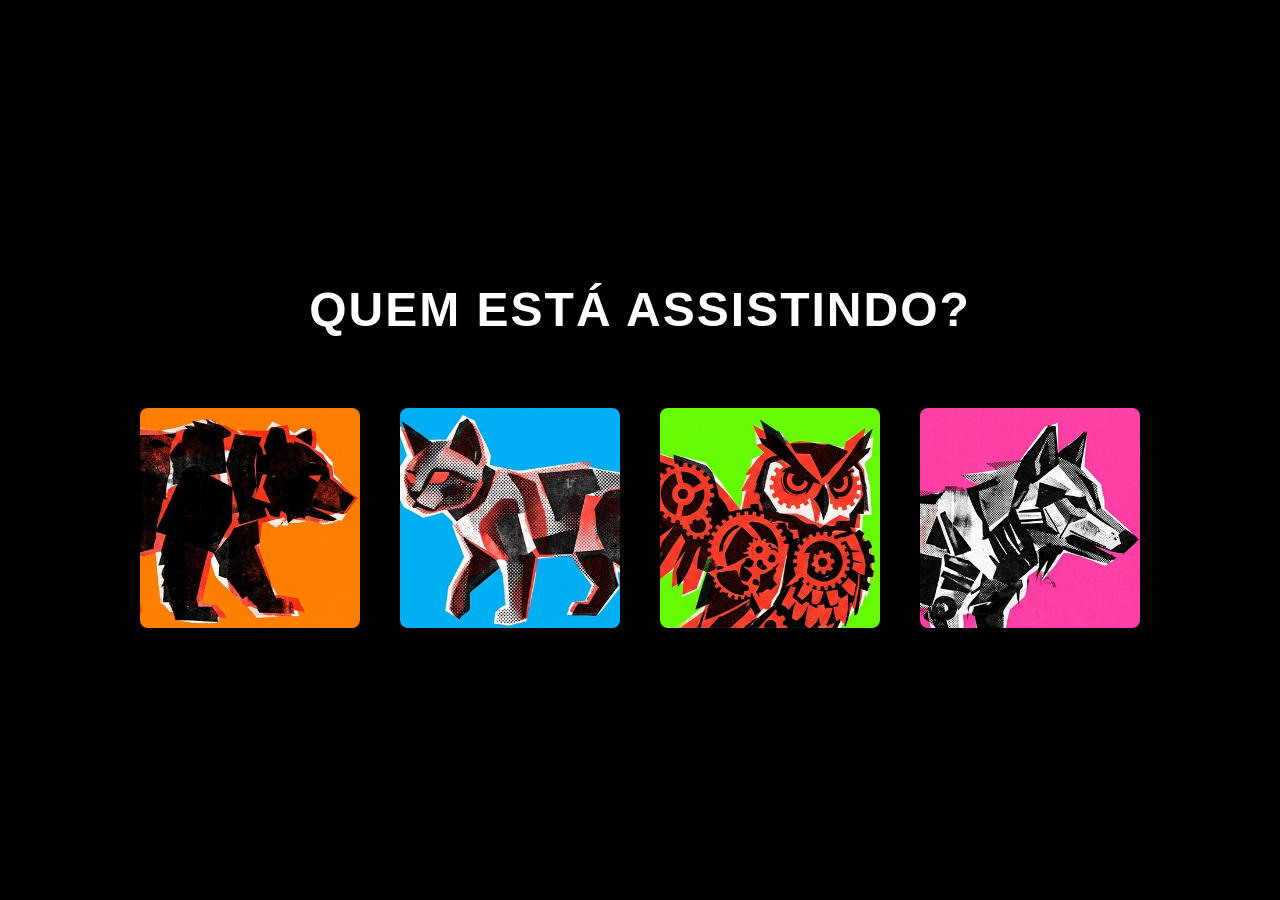
==== index.html @ fb4899e4 "Add files via upload" ====
<!DOCTYPE html>
<html lang="pt-br">
<head>
    <meta charset="UTF-8">
    <meta name="viewport" content="width=device-width, initial-scale=1.0">
    <meta name="description" content="Selecione o perfil para começar a assistir na Netflix">
    <title>Beastflix</title>
    <link rel="stylesheet" href="/styles/stylesheet.css">
    <link rel="catalogo" href="/styles/catalogo.css">
</head>
<body>
    <main class="conteudo-principal">
        <header>
            <h1>Quem está assistindo?</h1>
        </header>
        <section class="profiles">
            <article class="profile">
                <a href="catalogo.html" class="catalogo">
                    <figure>
                        <img src="/assets/Bear.png" alt="Bear">
                        <figcaption>Bear</figcaption>
                    </figure>
                </a>
            </article>
            <article class="profile">
                <a href="catalogo.html" class="catalogo">
                    <figure>
                        <img src="/assets/Cat.png" alt="Cat">
                        <figcaption>Cat</figcaption>
                    </figure>
                </a>
            </article>
            <article class="profile">
                <a href="catalogo.html" class="catalogo">
                    <figure>
                        <img src="/assets/Owl.png" alt="Owl">
                        <figcaption>Owl</figcaption>
                    </figure>
                </a>
            </article>
            <article class="profile">
                <a href="catalogo.html" class="catalogo">
                    <figure>
                        <img src="/assets/Wolf.png" alt="Wolf">
                        <figcaption>Wolf</figcaption>
                    </figure>
                </a>
            </article>
        </section>
    </main>

    <!-- Script para efeito de sombra dinâmica -->
    <script>
        document.addEventListener('DOMContentLoaded', function() {
            const profiles = document.querySelectorAll('.profile');
            profiles.forEach(profile => {
                const img = profile.querySelector('img');
                const figure = profile.querySelector('figure');
                let dominantColor = null;

                const calculateColor = function() {
                    if (dominantColor) return dominantColor;
                    const canvas = document.createElement('canvas');
                    const ctx = canvas.getContext('2d');
                    canvas.width = img.naturalWidth;
                    canvas.height = img.naturalHeight;
                    ctx.drawImage(img, 0, 0);
                    const imageData = ctx.getImageData(0, 0, canvas.width, canvas.height);
                    const data = imageData.data;

                    const quantize = (r, g, b) => {
                        const qr = Math.round(r / 16) * 16;
                        const qg = Math.round(g / 16) * 16;
                        const qb = Math.round(b / 16) * 16;
                        return `rgb(${qr},${qg},${qb})`;
                    };

                    const borderCount = {};
                    const pushColor = (r, g, b, a) => {
                        if (a <= 128) return;
                        const color = quantize(r, g, b);
                        borderCount[color] = (borderCount[color] || 0) + 1;
                    };

                    const w = canvas.width;
                    const h = canvas.height;

                    for (let x = 0; x < w; x++) {
                        const topIndex = (0 * w + x) * 4;
                        const bottomIndex = ((h - 1) * w + x) * 4;
                        pushColor(data[topIndex], data[topIndex+1], data[topIndex+2], data[topIndex+3]);
                        pushColor(data[bottomIndex], data[bottomIndex+1], data[bottomIndex+2], data[bottomIndex+3]);
                    }
                    for (let y = 1; y < h - 1; y++) {
                        const leftIndex = (y * w + 0) * 4;
                        const rightIndex = (y * w + (w - 1)) * 4;
                        pushColor(data[leftIndex], data[leftIndex+1], data[leftIndex+2], data[leftIndex+3]);
                        pushColor(data[rightIndex], data[rightIndex+1], data[rightIndex+2], data[rightIndex+3]);
                    }

                    let borderDominant = null;
                    let borderMaxCount = 0;
                    for (const color in borderCount) {
                        if (borderCount[color] > borderMaxCount) {
                            borderMaxCount = borderCount[color];
                            borderDominant = color;
                        }
                    }

                    if (borderDominant) {
                        dominantColor = borderDominant;
                    } else {
                        const colorCount = {};
                        for (let i = 0; i < data.length; i += 4) {
                            const r = data[i];
                            const g = data[i + 1];
                            const b = data[i + 2];
                            const a = data[i + 3];
                            if (a <= 128) continue;
                            const color = quantize(r, g, b);
                            colorCount[color] = (colorCount[color] || 0) + 1;
                        }
                        let maxCount = 0;
                        for (const color in colorCount) {
                            if (colorCount[color] > maxCount) {
                                maxCount = colorCount[color];
                                dominantColor = color;
                            }
                        }
                    }

                    if (!dominantColor) {
                        dominantColor = 'rgba(0,0,0,0.5)';
                    }

                    return dominantColor;
                };

                profile.addEventListener('mouseenter', function() {
                    const color = calculateColor();
                    figure.style.boxShadow = `0 8px 16px ${color}`;
                });

                profile.addEventListener('mouseleave', function() {
                    figure.style.boxShadow = '0 8px 16px rgba(0, 0, 0, 0.5)';
                });
            });
        });
    </script>

    <!-- Armazenar perfil ativo no localStorage -->
    <script>
        document.addEventListener('DOMContentLoaded', function() {
            const profileLinks = document.querySelectorAll('.catalogo');
            profileLinks.forEach(link => {
                link.addEventListener('click', function(event) {
                    // Obtém a figura e os dados
                    const figure = this.querySelector('figure');
                    const img = figure.querySelector('img');
                    const figcaption = figure.querySelector('figcaption');

                    const profileName = figcaption.textContent.trim();
                    const profileImage = img.src; // caminho absoluto ou relativo, conforme carregado

                    // Salva no localStorage
                    localStorage.setItem('activeProfileName', profileName);
                    localStorage.setItem('activeProfileImage', profileImage);

                    // A navegação ocorre normalmente porque o link tem href="catalogo.html"
                });
            });
        });
    </script>

    <script type="module" src="js/index.js"></script>
</body>
</html>
---- styles/stylesheet.css ----
/* =============================================
   ESTILOS INSPIRADOS NA NETFLIX
   ============================================= */

* {
    margin: 0;
    padding: 0;
    box-sizing: border-box;
    outline: none;
    caret-color: transparent;
}

*:focus {
    outline: none;
    caret-color: transparent;
}

/* Paleta de Cores Netflix */
:root {
    --netflix-black: #000000;
    --netflix-dark: #141414;
    --netflix-red: #e50914;
    --netflix-gray: #808080;
    --netflix-light-gray: #221f1f;
}

/* =============================================
   ESTILOS GLOBAIS
   ============================================= */

body {
    background: var(--netflix-black);
    color: #ffffff;
    font-family: 'Segoe UI', Tahoma, Geneva, Verdana, sans-serif;
    font-size: 1rem;
    line-height: 1.6;
    overflow-x: hidden;
}

main {
    min-height: 100vh;
    display: flex;
    flex-direction: column;
    justify-content: center;
    align-items: center;
    padding: 2.5rem 1.25rem;
}

/* =============================================
   HEADER E TÍTULO
   ============================================= */

header {
    width: 100%;
    text-align: center;
    margin-bottom: 60px;
}

h1 {
    font-size: 3rem;
    font-weight: 700;
    letter-spacing: 2px;
    text-transform: uppercase;
    color: #ffffff;
    text-shadow: 4px 4px 16px rgba(0, 0, 0, 0.7);
    transition: transform 0.3s ease, text-shadow 0.3s ease;
    user-select: none;
    cursor: default;
}

h1:hover {
    transform: scale(1.03);
    text-shadow: 0 0 2px rgba(255, 255, 255, 0.9), 0 0 6px var(--netflix-red);
    animation: profilePulse 1.5s ease-in-out infinite;
}

h1:focus {
    outline: none;
}

/* =============================================
   SEÇÃO DE PERFIS
   ============================================= */

.profiles {
    display: grid;
    grid-template-columns: repeat(auto-fit, minmax(200px, 1fr));
    gap: 40px;
    width: 100%;
    max-width: 1000px;
    animation: fadeInUp 1s ease-out;
}

/* =============================================
   CARDS DE PERFIL
   ============================================= */

.profile {
    cursor: pointer;
    transition: transform 0.3s ease, filter 0.3s ease;
    list-style: none;
}

.profile:hover {
    filter: brightness(1.2);
}

.profile:hover figure {
    animation: profilePulse 1.5s ease-in-out infinite;
}

.profile:active {
    transform: scale(0.95);
    animation: none;
}

@keyframes profilePulse {
    0%, 100% {
        transform: scale(1);
    }
    50% {
        transform: scale(1.05);
    }
}

/* =============================================
   FIGURA E IMAGEM
   ============================================= */

figure {
    position: relative;
    overflow: hidden;
    border-radius: 8px;
    background: var(--netflix-light-gray);
    aspect-ratio: 1;
    display: flex;
    align-items: center;
    justify-content: center;
    box-shadow: 0 8px 16px rgba(0, 0, 0, 0.5);
    transition: box-shadow 0.3s ease;
}

img {
    width: 100%;
    height: 100%;
    object-fit: cover;
    display: block;
}

/* =============================================
   LEGENDA DO PERFIL
   ============================================= */

figcaption {
    position: absolute;
    bottom: 0;
    width: 100%;
    background: linear-gradient(to top, rgba(0, 0, 0, 0.8), transparent);
    padding: 20px 15px 15px;
    text-align: center;
    font-size: 1.1rem;
    font-weight: 600;
    color: #ffffff;
    transform: translateY(20px);
    opacity: 0;
    transition: all 0.3s ease;
}

.profile:hover figcaption {
    transform: translateY(0);
    opacity: 1;
}

/* =============================================
   ANIMAÇÕES
   ============================================= */

@keyframes fadeInDown {
    from {
        opacity: 0;
        transform: translateY(-30px);
    }
    to {
        opacity: 1;
        transform: translateY(0);
    }
}

@keyframes fadeInUp {
    from {
        opacity: 0;
        transform: translateY(30px);
    }
    to {
        opacity: 1;
        transform: translateY(0);
    }
}

@keyframes glowPulse {
    0%, 100% {
        text-shadow: 0 0 10px rgba(229, 9, 20, 0.5), 2px 2px 8px rgba(0, 0, 0, 0.7);
    }
    50% {
        text-shadow: 0 0 20px rgba(229, 9, 20, 0.9), 
                     0 0 30px rgba(229, 9, 20, 0.6), 
                     2px 2px 8px rgba(0, 0, 0, 0.7);
    }
}

/* =============================================
   RESPONSIVE - TABLET
   ============================================= */

@media (max-width: 768px) {
    h1 {
        font-size: 2.5rem;
        letter-spacing: 1px;
    }

    .profiles {
        grid-template-columns: repeat(auto-fit, minmax(150px, 1fr));
        gap: 30px;
        max-width: 600px;
    }

    header {
        margin-bottom: 40px;
    }
}

/* =============================================
   RESPONSIVE - MOBILE
   ============================================= */

@media (max-width: 480px) {
    h1 {
        font-size: 1.8rem;
        letter-spacing: 0.5px;
    }

    .profiles {
        grid-template-columns: repeat(2, 1fr);
        gap: 20px;
        max-width: 100%;
    }

    main {
        padding: 30px 15px;
    }

    header {
        margin-bottom: 30px;
    }

    figcaption {
        font-size: 0.9rem;
        padding: 15px 10px 10px;
    }
}
---- styles/catalogo.css ----
:root {
    --netflix-red: #E50914;
    --dark-bg: #141414;
    --text-color: #ffffff;
}

* {
    margin: 0;
    padding: 0;
    box-sizing: border-box;
}

body {
    font-family: 'Roboto', 'Helvetica Neue', Helvetica, Arial, sans-serif;
    background-color: var(--dark-bg);
    color: var(--text-color);
    overflow-x: hidden;
}

a {
    text-decoration: none;
    color: #e5e5e5;
    transition: color 0.3s;
}

a:hover {
    color: #b3b3b3;
}

/* Navbar */
.navbar {
    position: fixed;
    top: 0;
    width: 100%;
    display: flex;
    justify-content: space-between;
    align-items: center;
    padding: 0 4%;
    height: 70px;
    z-index: 1000;
    background-color: var(--dark-bg);
}

.navbar-left,
.navbar-right {
    display: flex;
    align-items: center;
    gap: 20px;
}

.logo {
    width: 92px;
    margin-right: 25px;
    cursor: pointer;
}

.nav-links {
    list-style: none;
    display: flex;
    gap: 20px;
    font-size: 13px;
}

.nav-links .active {
    font-weight: bold;
    color: white;
}

.icon {
    font-size: 20px;
    cursor: pointer;
}

.kids-link {
    font-size: 14px;
}

.nav-notification {
    position: relative;
    cursor: pointer;
}

.notification-badge {
    position: absolute;
    top: -5px;
    right: -8px;
    background-color: var(--netflix-red);
    color: white;
    font-size: 10px;
    font-weight: bold;
    border-radius: 50%;
    width: 16px;
    height: 16px;
    display: flex;
    justify-content: center;
    align-items: center;
}

.profile-menu {
    display: flex;
    align-items: center;
    gap: 5px;
    cursor: pointer;
}

.profile-icon {
    width: 32px;
    border-radius: 4px;
}

/* Sliders */
.sliders-container {
    padding: 0 4%;
    padding-top: 100px;
    /* Space for navbar */
    position: relative;
    z-index: 3;
    padding-bottom: 100px;
}

.slider-section {
    margin-bottom: 3.5vw;
}

.slider-header {
    display: flex;
    justify-content: space-between;
    align-items: flex-end;
    margin-bottom: 12px;
}

.slider-title {
    font-size: 1.25vw;
    font-weight: bold;
    color: #e5e5e5;
    line-height: 1.25vw;
}

.slider-indicators {
    display: flex;
    gap: 2px;
    margin-bottom: 4px;
}

.slider-indicators div {
    width: 12px;
    height: 2px;
    background-color: #4d4d4d;
}

.slider-indicators div.active {
    background-color: #aaa;
}

.movie-row {
    display: flex;
    gap: 8px;
    /* Small gap between movie cards */
    overflow-x: visible;
    /* Let the expanded cards paint outside this box vertically */
    padding: 10px 4% 50px 4%;
    /* Added bottom padding to hold the expanding modal */
    margin: 0 -4%;
    /* Pull edges back out so we don't double up padding from container */
    scroll-behavior: smooth;
    -ms-overflow-style: none;
    scrollbar-width: none;
}

.movie-row::-webkit-scrollbar {
    display: none;
}

.movie-card {
    min-width: 250px;
    width: 250px;
    height: 140px;
    background-color: #222;
    border-radius: 4px;
    cursor: pointer;
    transition: transform 0.3s cubic-bezier(0.25, 0.46, 0.45, 0.94) 0s, border-radius 0.3s 0s, z-index 0s 0.3s, box-shadow 0.3s 0s;
    position: relative;
    z-index: 1;
    transform-origin: center center;
    /* Default origin */
}

/* Modifiers applied by JavaScript to prevent edge clipping */
.movie-card.origin-left {
    transform-origin: left center;
}

.movie-card.origin-right {
    transform-origin: right center;
}

.movie-card:hover {
    transform: scale(1.6) translateY(-5%);
    /* Reduced vertical translation since container has more padding */
    z-index: 99;
    border-radius: 6px;
    box-shadow: 0 10px 40px rgba(0, 0, 0, 0.9);
    transition: transform 0.3s cubic-bezier(0.25, 0.46, 0.45, 0.94) 0.6s, border-radius 0.3s 0.6s, box-shadow 0.3s 0.6s, z-index 0s 0s;
}

.movie-card img {
    position: absolute;
    top: 0;
    left: 0;
    width: 100%;
    height: 100%;
    object-fit: cover;
    border-radius: 4px;
    transition: opacity 0.3s ease, border-radius 0.3s;
    z-index: 2;
}

.movie-card iframe {
    position: absolute;
    top: 0;
    left: 0;
    width: 100%;
    height: 100%;
    opacity: 0;
    border-radius: 4px;
    transition: opacity 0.3s ease, border-radius 0.3s;
    pointer-events: none;
    z-index: 1;
}

.movie-card iframe.playing {
    opacity: 1;
    z-index: 3;
    border-radius: 6px 6px 0 0;
}

.movie-card:hover img {
    border-radius: 6px 6px 0 0;
    transition: border-radius 0s 0.6s;
}

.movie-card img.playing-video {
    opacity: 0;
}

/* Card Details Modal */
.card-details {
    position: absolute;
    top: 100%;
    left: 0;
    width: 100%;
    background-color: #181818;
    border-bottom-left-radius: 6px;
    border-bottom-right-radius: 6px;
    padding: 18px 16px;
    opacity: 0;
    visibility: hidden;
    transition: opacity 0.3s 0s, visibility 0.3s 0s;
    box-shadow: 0 15px 30px rgba(0, 0, 0, 0.9);
    display: flex;
    flex-direction: column;
    gap: 12px;
    z-index: 2;
    cursor: default;
}

.movie-card:hover .card-details {
    opacity: 1;
    visibility: visible;
    transition: opacity 0.2s 0.6s, visibility 0s 0.6s;
}

.details-buttons {
    display: flex;
    justify-content: space-between;
    align-items: center;
}

.left-buttons,
.right-buttons {
    display: flex;
    gap: 8px;
}

.btn-icon {
    width: 32px;
    height: 32px;
    border-radius: 50%;
    background-color: #2b2b2b;
    border: 1px solid rgba(255, 255, 255, 0.5);
    color: white;
    display: flex;
    justify-content: center;
    align-items: center;
    cursor: pointer;
    font-size: 14px;
    transition: border-color 0.2s, background-color 0.2s;
}

.btn-icon:hover {
    border-color: white;
    background-color: rgba(255, 255, 255, 0.2);
}

.btn-play-icon {
    background-color: white;
    color: black;
    border: none;
}

.btn-play-icon:hover {
    background-color: #e6e6e6;
}

.btn-play-icon i {
    margin-left: 2px;
}

.details-info {
    display: flex;
    align-items: center;
    gap: 8px;
    font-size: 11px;
    font-weight: bold;
}

.match-score {
    color: #46d369;
}

.age-badge {
    background-color: transparent;
    border: 1px solid rgba(255, 255, 255, 0.4);
    color: white;
    padding: 1px 3px;
    border-radius: 2px;
    font-family: Arial, sans-serif;
}

.age-badge.red-accent {
    background-color: #d32f2f;
    border: none;
    font-weight: bold;
}

.resolution {
    border: 1px solid rgba(255, 255, 255, 0.4);
    padding: 1px 3px;
    border-radius: 2px;
    color: rgba(255, 255, 255, 0.9);
}

.duration {
    color: rgba(255, 255, 255, 0.9);
}

.details-tags {
    display: flex;
    gap: 6px;
    font-size: 11px;
    color: rgba(255, 255, 255, 0.9);
    margin-top: 4px;
}

.details-tags span:not(:last-child)::after {
    content: "•";
    color: #666;
    margin-left: 6px;
}

/* Badges */
.badge-top10 {
    position: absolute;
    top: 0;
    right: 0;
    width: 22px;
    height: 28px;
    background-color: var(--netflix-red);
    color: white;
    display: flex;
    flex-direction: column;
    justify-content: center;
    align-items: center;
    font-weight: bold;
    z-index: 4;
    border-bottom-left-radius: 2px;
    box-shadow: -2px 2px 4px rgba(0, 0, 0, 0.5);
    font-family: 'Helvetica Neue', Helvetica, Arial, sans-serif;
}

.badge-top10 span.top {
    font-size: 7px;
    letter-spacing: 0.5px;
    line-height: 8px;
}

.badge-top10 span.number {
    font-size: 13px;
    line-height: 13px;
}

.badge-bottom {
    position: absolute;
    bottom: 8px;
    left: 50%;
    transform: translateX(-50%);
    padding: 2px 4px;
    font-size: 10px;
    font-weight: bold;
    border-radius: 2px;
    z-index: 4;
    white-space: nowrap;
    text-transform: uppercase;
}

.movie-card.has-progress .badge-bottom {
    bottom: 12px;
}

.badge-bottom.red {
    background-color: var(--netflix-red);
    color: white;
}

.badge-bottom.white {
    background-color: white;
    color: black;
}

/* Progress bar */
.progress-bar-container {
    position: absolute;
    bottom: 0;
    left: 0;
    width: 100%;
    height: 4px;
    background-color: rgba(100, 100, 100, 0.7);
    z-index: 5;
    border-bottom-left-radius: 4px;
    border-bottom-right-radius: 4px;
}

.progress-value {
    height: 100%;
    background-color: var(--netflix-red);
    border-bottom-left-radius: 4px;
}

/* Mobile adjustments */
@media (max-width: 768px) {
    .nav-links {
        display: none;
    }

    .movie-card {
        min-width: 200px;
        width: 200px;
        height: 112px;
    }

    .slider-title {
        font-size: 4vw;
        line-height: 4.5vw;
    }
}

/* Footer */
footer {
    padding: 0 4%;
    color: #737373;
    font-size: 13px;
    margin-bottom: 20px;
}

.footer-content {
    max-width: 980px;
    margin: 0 auto;
}

.footer-content p {
    margin-bottom: 30px;
}

.footer-links {
    list-style: none;
    display: grid;
    grid-template-columns: repeat(4, 1fr);
    grid-gap: 15px;
}

.footer-links a {
    color: #737373;
}

.footer-links a:hover {
    text-decoration: underline;
}

@media (max-width: 768px) {
    .footer-links {
        grid-template-columns: repeat(2, 1fr);
    }
}
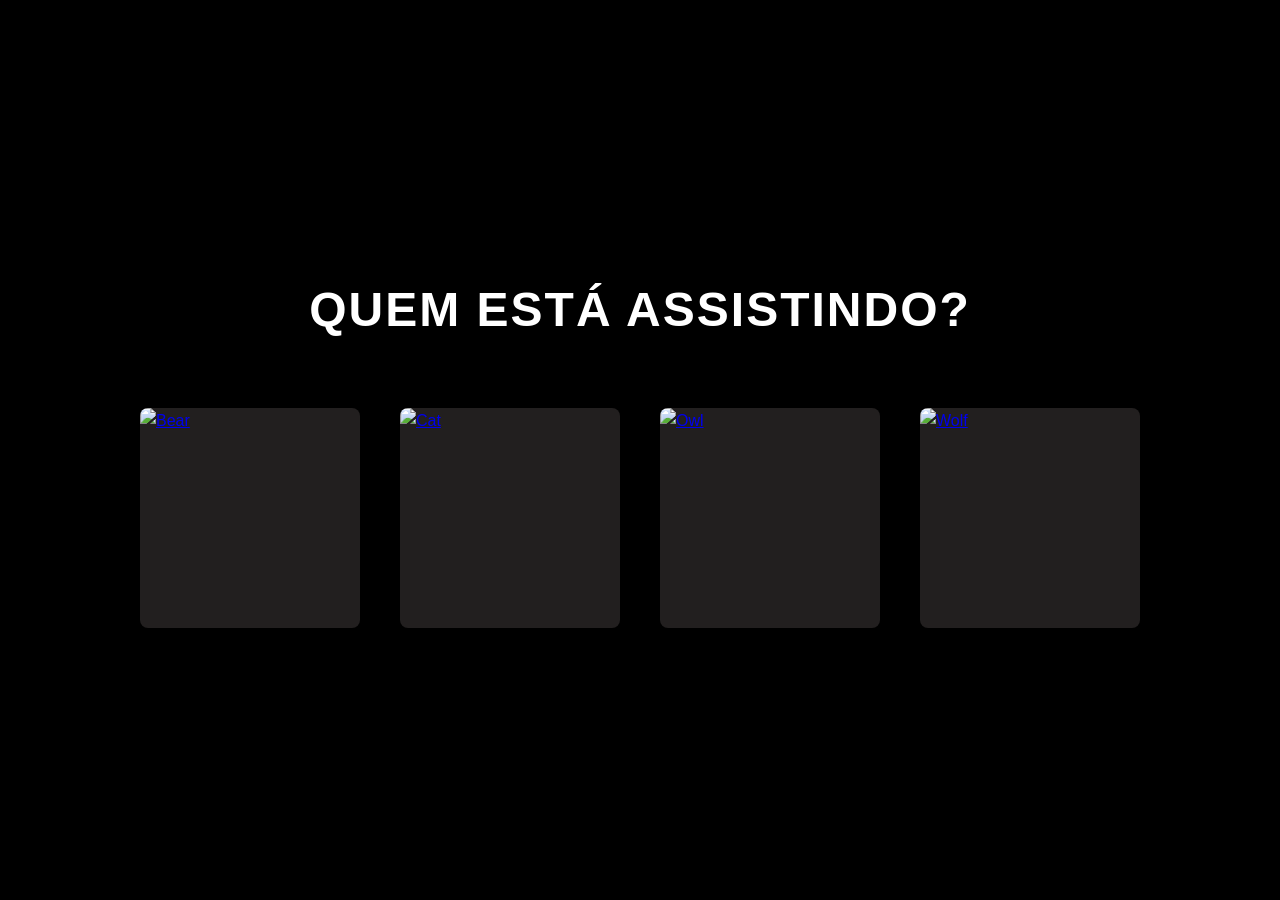
==== commit 0f0ba152: "Update profile images and dynamic shadow effect" ====
--- a/index.html
+++ b/index.html
@@ -17,7 +17,7 @@
             <article class="profile">
                 <a href="catalogo.html" class="catalogo">
                     <figure>
-                        <img src="/assets/Bear.png" alt="Bear">
+                        <img src="https://beeimg.com/images/v71118652863.png" alt="Bear">
                         <figcaption>Bear</figcaption>
                     </figure>
                 </a>
@@ -25,7 +25,7 @@
             <article class="profile">
                 <a href="catalogo.html" class="catalogo">
                     <figure>
-                        <img src="/assets/Cat.png" alt="Cat">
+                        <img src="https://beeimg.com/images/m23107302594.png" alt="Cat">
                         <figcaption>Cat</figcaption>
                     </figure>
                 </a>
@@ -33,7 +33,7 @@
             <article class="profile">
                 <a href="catalogo.html" class="catalogo">
                     <figure>
-                        <img src="/assets/Owl.png" alt="Owl">
+                        <img src="https://beeimg.com/images/h22025152361.png" alt="Owl">
                         <figcaption>Owl</figcaption>
                     </figure>
                 </a>
@@ -41,7 +41,7 @@
             <article class="profile">
                 <a href="catalogo.html" class="catalogo">
                     <figure>
-                        <img src="/assets/Wolf.png" alt="Wolf">
+                        <img src="https://iili.io/BKBg7LX.png" alt="Wolf">
                         <figcaption>Wolf</figcaption>
                     </figure>
                 </a>
@@ -174,4 +174,4 @@
 
     <script type="module" src="js/index.js"></script>
 </body>
-</html>+</html>
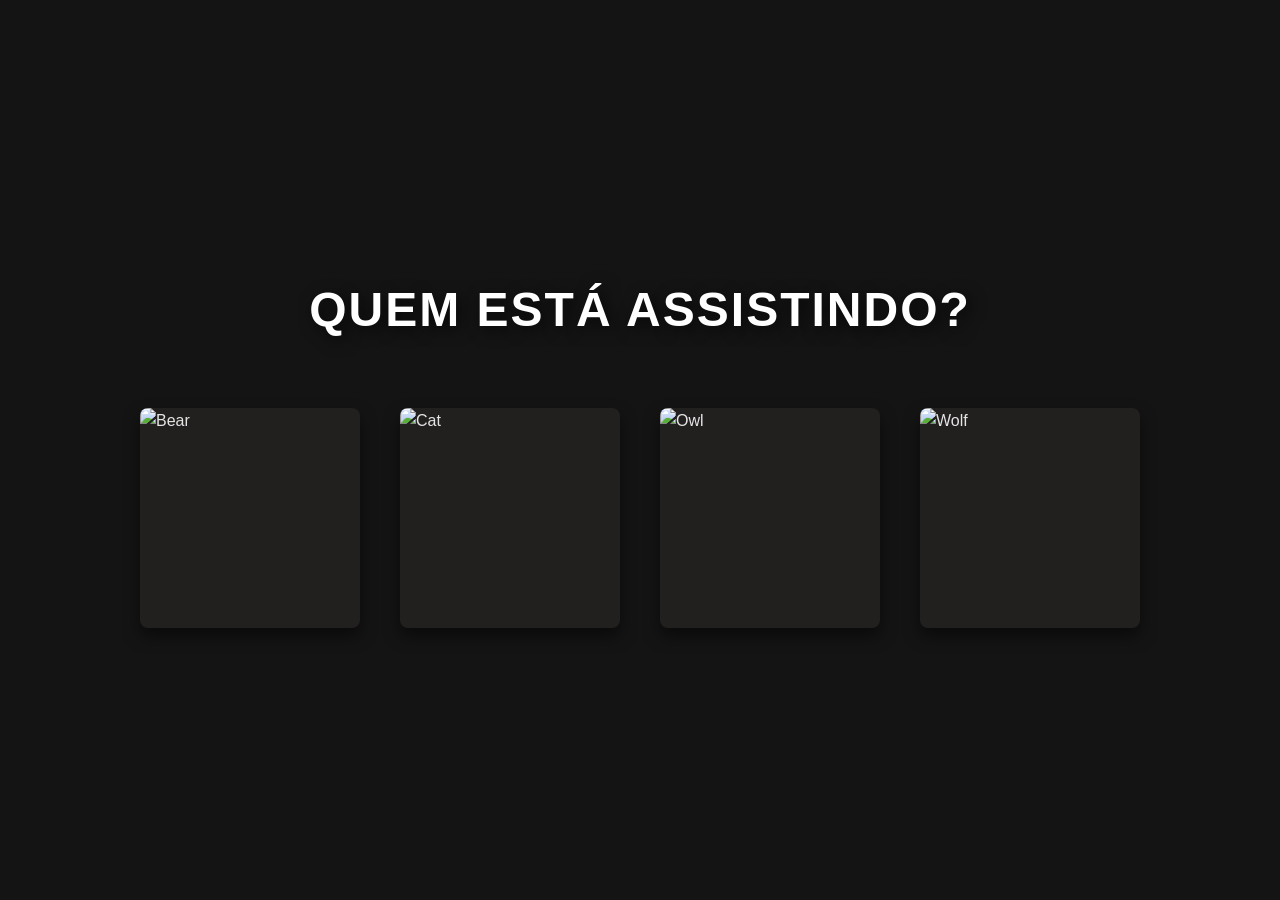
==== commit e3d9344b: "Fix HTML encoding issues in index.html" ====
--- a/index.html
+++ b/index.html
@@ -5,8 +5,8 @@
     <meta name="viewport" content="width=device-width, initial-scale=1.0">
     <meta name="description" content="Selecione o perfil para começar a assistir na Netflix">
     <title>Beastflix</title>
-    <link rel="stylesheet" href="/styles/stylesheet.css">
-    <link rel="catalogo" href="/styles/catalogo.css">
+    <link rel="stylesheet" href="styles/stylesheet.css">
+    <link rel="stylesheet" href="styles/catalogo.css">
 </head>
 <body>
     <main class="conteudo-principal">
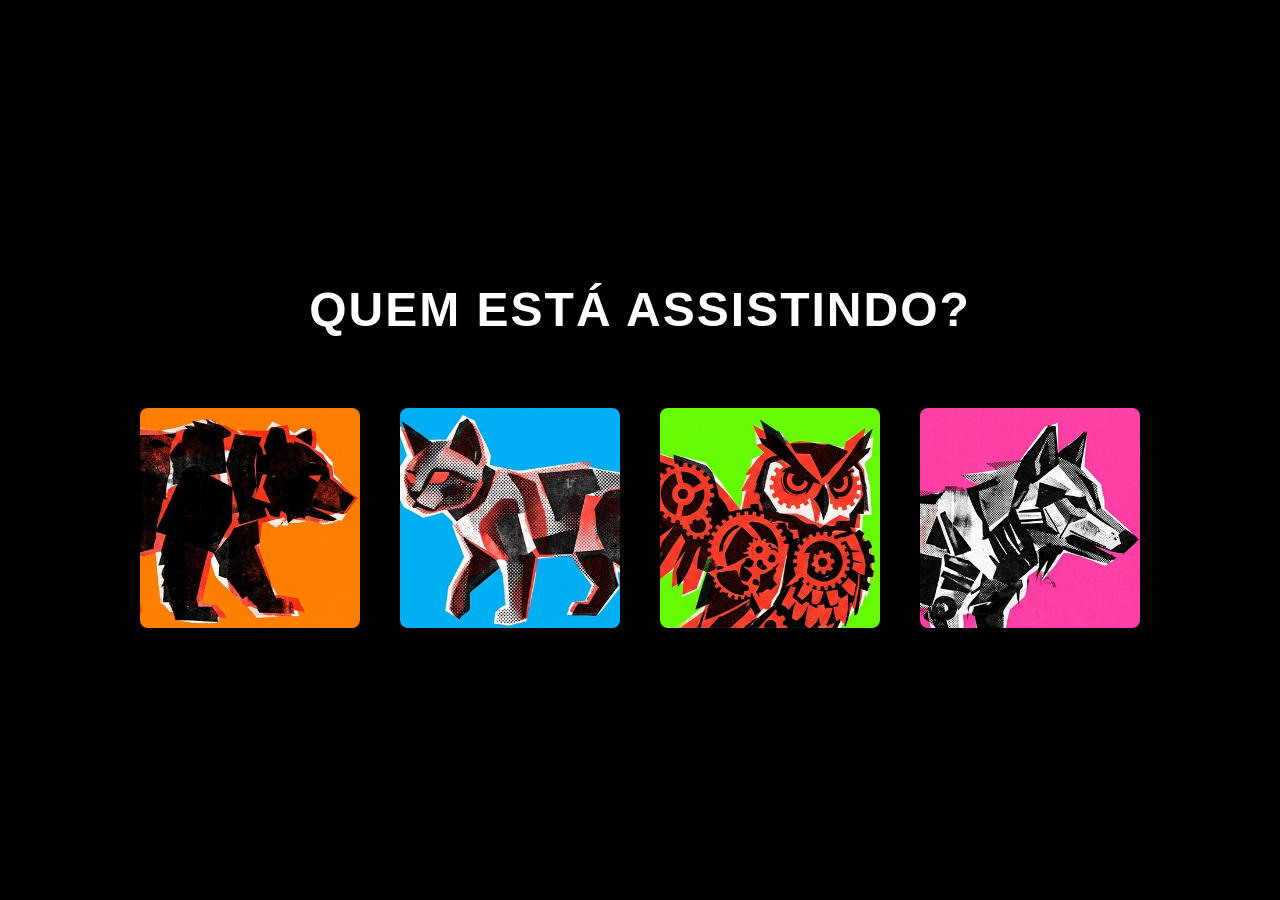
==== commit fbf052e9: "Refactor HTML structure and update image sources" ====
--- a/index.html
+++ b/index.html
@@ -6,7 +6,7 @@
     <meta name="description" content="Selecione o perfil para começar a assistir na Netflix">
     <title>Beastflix</title>
     <link rel="stylesheet" href="styles/stylesheet.css">
-    <link rel="stylesheet" href="styles/catalogo.css">
+    <link rel="catalogo" href="styles/catalogo.css">
 </head>
 <body>
     <main class="conteudo-principal">
@@ -17,7 +17,7 @@
             <article class="profile">
                 <a href="catalogo.html" class="catalogo">
                     <figure>
-                        <img src="https://beeimg.com/images/v71118652863.png" alt="Bear">
+                        <img src="assets/Bear.png" alt="Bear">
                         <figcaption>Bear</figcaption>
                     </figure>
                 </a>
@@ -25,7 +25,7 @@
             <article class="profile">
                 <a href="catalogo.html" class="catalogo">
                     <figure>
-                        <img src="https://beeimg.com/images/m23107302594.png" alt="Cat">
+                        <img src="assets/Cat.png" alt="Cat">
                         <figcaption>Cat</figcaption>
                     </figure>
                 </a>
@@ -33,7 +33,7 @@
             <article class="profile">
                 <a href="catalogo.html" class="catalogo">
                     <figure>
-                        <img src="https://beeimg.com/images/h22025152361.png" alt="Owl">
+                        <img src="assets/Owl.png" alt="Owl">
                         <figcaption>Owl</figcaption>
                     </figure>
                 </a>
@@ -41,7 +41,7 @@
             <article class="profile">
                 <a href="catalogo.html" class="catalogo">
                     <figure>
-                        <img src="https://iili.io/BKBg7LX.png" alt="Wolf">
+                        <img src="assets/Wolf.png" alt="Wolf">
                         <figcaption>Wolf</figcaption>
                     </figure>
                 </a>
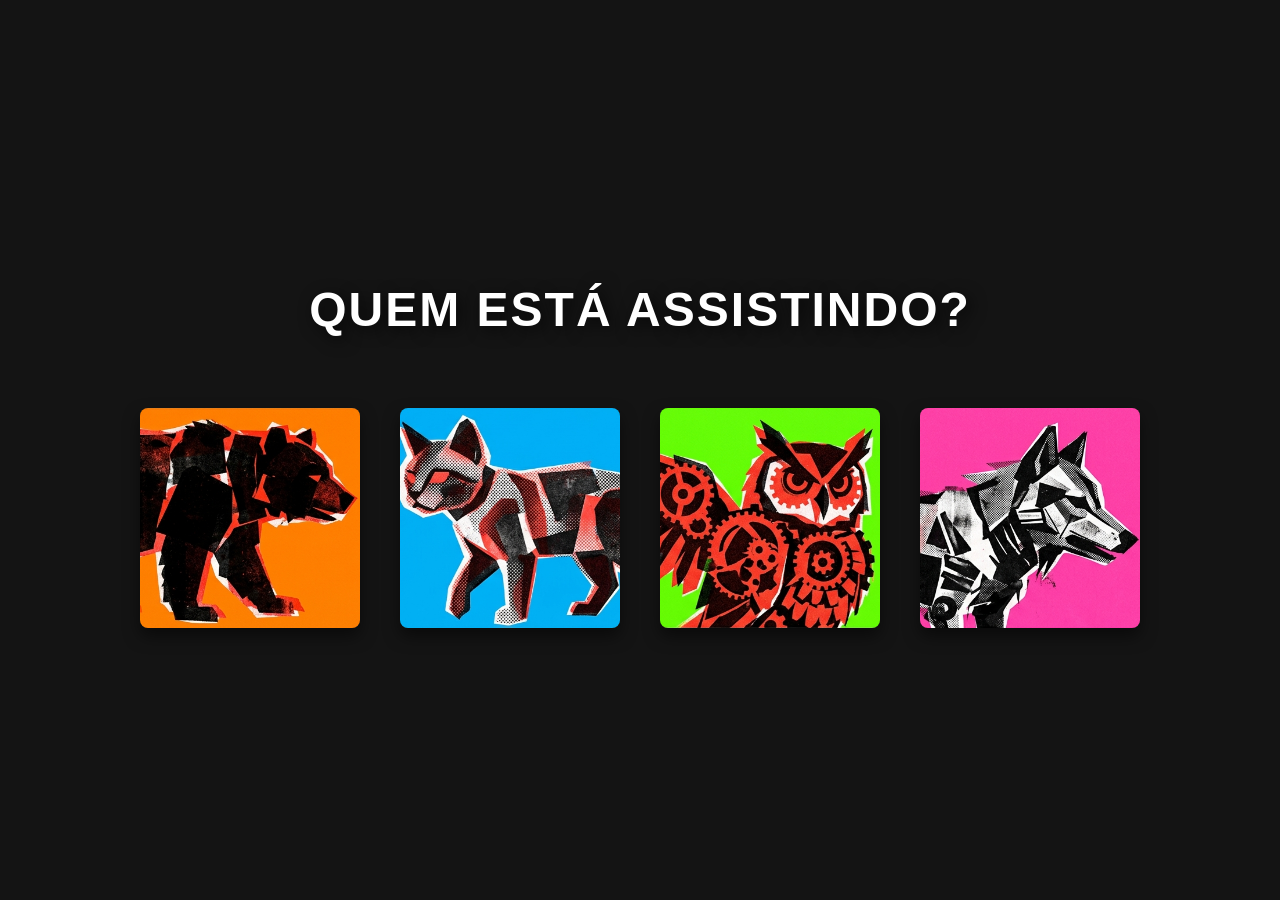
==== commit 7fe363c1: "Fix HTML entity encoding and update stylesheet paths" ====
--- a/index.html
+++ b/index.html
@@ -5,8 +5,8 @@
     <meta name="viewport" content="width=device-width, initial-scale=1.0">
     <meta name="description" content="Selecione o perfil para começar a assistir na Netflix">
     <title>Beastflix</title>
-    <link rel="stylesheet" href="styles/stylesheet.css">
-    <link rel="catalogo" href="styles/catalogo.css">
+    <link rel="stylesheet" href="/styles/stylesheet.css">
+    <link rel="stylesheet" href="/styles/catalogo.css">
 </head>
 <body>
     <main class="conteudo-principal">
